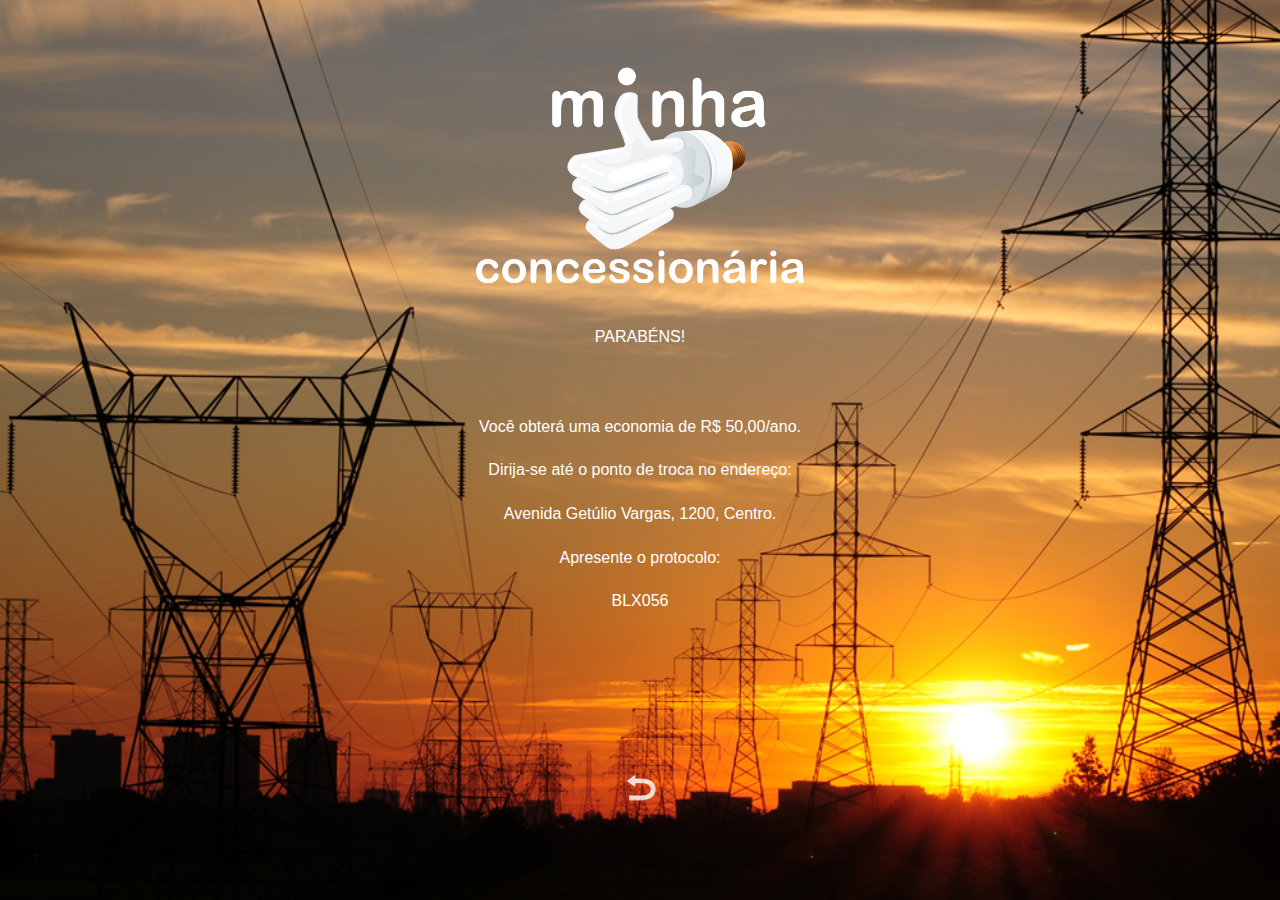
==== final.html @ e42f9040 "Início das páginas quantidade e final.html" ====
<!doctype html>
<html>

<head>
	<meta charset="utf-8">
	<title>Minha Concessionária</title>
	<meta name="description" content="Minha Concessionária">
	<meta name="author" content="Minha Concessionária">
  
	  <link rel="stylesheet" href="css/styles.css">
	  <meta name="viewport" content="width=device-width, initial-scale=1">
</head>
<script type="text/javascript">
	function chegou(){
		alert("Chegou.");
	}
</script>
<body>
	<div class="wrapper">
		<div class="span5">
		</div>
		<div class="span30">
			<div class="logo">
			</div>
		</div>
		<div class="span10">
			<p>
				PARABÉNS!
			</p>
		</div>
		<div class="span40">
			<p>
				Você obterá uma economia de R$ 50,00/ano.
			</p>
			<p>
				Dirija-se até o ponto de troca no endereço:
			</p>
			<p>
				Avenida Getúlio Vargas, 1200, Centro.
			</p>
			<p>
				Apresente o protocolo:
			</p>
			<p>
				BLX056
			</p>
		</div>
		<div class="span10">
			<a href="index.html"><img src="img/voltar.png" alt="" /></a>
		</div>
	</div>
<script type="text/javascript" src="js/jquery.min.js"></script>
<script type="text/javascript" src="js/main.js"></script>
</body>
</html>
---- css/styles.css ----
/* Reset Styles */

@import url(reset.css);

/* Page Styles */

* {
  -moz-box-sizing: border-box;
  -webkit-box-sizing: border-box;
  box-sizing: border-box; }

.wrapper {
  	width: 100%;
	height: 100%;
 	margin: 0 auto; }

img {
  max-width: 100%;
  height: auto;
  width: auto\9;
  /* ie8 */ }

.cf:before,
.cf:after {
  content: " ";
  /* 1 */
  display: table;
  /* 2 */ }

.cf:after {
  clear: both; }

.cf {
  *zoom: 1; }

hr {
	border: none;
	border-bottom: 3px solid #f7f7f7;
}

@-webkit-keyframes fadeIn { from { opacity:0; } to { opacity:1; } }
@-moz-keyframes fadeIn { from { opacity:0; } to { opacity:1; } }
@keyframes fadeIn { from { opacity:0; } to { opacity:1; } }
 
.fade-in {
    opacity:0;
    -webkit-animation:fadeIn ease-in 1; 
    -moz-animation:fadeIn ease-in 1;
    animation:fadeIn ease-in 1;
 
    -webkit-animation-fill-mode:forwards;  
    -moz-animation-fill-mode:forwards;
    animation-fill-mode:forwards;
 
    -webkit-animation-duration:0.3s;
    -moz-animation-duration:0.3s;
    animation-duration:0.3s;
    

    -webkit-animation-delay: 0.5s;
	-moz-animation-delay: 0.5s;
	animation-delay: 0.5s;

}

/* Custom Styles */
html, body {
	width: 100%;
	height: 100%;
}
body { 
	font: normal 1em/1.5em cursive, sans-serif; color: #fff; margin-bottom: 20px; 
	background: url('../img/img1.jpg') center center;
	top: 0;
	right: 0;
	bottom: 0;
	left: 0;
	min-height: 360px;
	background-size: cover;
	background-attachment: fixed;
	text-align: center;
}

a { color: #333; text-decoration: none; }
a:hover { color: #b2c3e8; }

h1 { font: bold 2.5em 'Oswald', sans-serif; }

header {
	margin: 0 0 20px 0;
	padding: 20px;
}

header h1 {
	float: left;
}

header nav { float: right; }
header nav ul li {display: inline-block; margin: 10px 0 0 0;}
header nav ul li a { display: block; padding: 10px; border: 1px solid #fff;}
header nav ul li a:hover, header nav ul li a.active { background: #f7f7f7; color: #b2c3e8; border: 1px solid #eee;}
#main-content { padding: 0 30px; }
footer {
	border: 1px solid #eee;
	background: #f7f7f7;
	margin-top: 20px;
	padding: 30px;
}

.splash {
	background: url('../img/splash-bg.jpg') center center;
	position: fixed;
	top: 0;
	right: 0;
	bottom: 0;
	left: 0;
	min-height: 360px;
	z-index: 999;
	background-size: cover;
	background-attachment: fixed;
	text-align: center;
}

.splash-title {
	color: white;
	font-size: 3em;
	margin-top: 100px;
	text-shadow: 0 2px 10px #000;
	-webkit-animation-delay: 1s;
	-moz-animation-delay: 1s;
	animation-delay: 1s;
}

a.splash-arrow {
	color: white;
	font-size: 1.2em;
	position: absolute;
	bottom: 55px;
	left: 50%;
	margin-left: -25px;
	padding: 10px;
	width: 50px;
	height: 50px;
	font-weight: bold;
	-webkit-transition: all 0.1s ease;
	-moz-transition: all 0.1s ease;
	-o-transition: all 0.1s ease;
	transition: all 0.1s ease;
	-webkit-animation-delay: 1.5s;
	-moz-animation-delay: 1.5s;
	animation-delay: 1.5s;
	border: 3px solid white;
	-webkit-border-radius: 50%;
	-moz-border-radius: 50%;
	border-radius: 50%;
}

a.splash-arrow:hover {
	text-decoration: none;
	bottom: 50px;
}

@media all and (max-width: 690px) {
  header h1 { width: 100%; text-align: center; }
  header nav { float: none; display: inline-block; margin: 0 auto; }
  .splash-title {font-size: 2em;}
}

@media all and (max-width: 480px) {
	.splash-title {font-size: 1.5em;}
}

p{
    font-stretch: extra-expanded;
    padding: 1% 3%;
	line-height: initial;
}


.logo{
	height: 100%;
	background: url('../img/logo.png') center center;
	right: 0;
	left: 0;
	background-size: contain;
	background-repeat:no-repeat;
	background-position: center;
	text-align: center;
	padding: 5px 20px;
}

.span5{
	height: 5%;
}

.span10{
	height: 10%;
}

.span15{
	height: 15%;
}

.span20{
	height: 20%;
}

.span30{
	height: 30%;
}

.span40{
	height: 40%;
}

.span50{
	height: 50%;
}

.span100{
	height: 100%;
}

.input input{
	border: 0 none;
    padding: 15px;
    text-align: center;
	height: 100%;
}
.botao{
	height: 100%;
    text-align: left;
}

.tabela{
	margin: 1%;
}

table{
	margin-right:auto; margin-left:auto;
}

.selecionador_esquerda{
	font-size: xx-large;
	text-align: right !important;
}

.selecionador_direita{
	font-size: xx-large;
	text-align: left !important;
}

.linha{
	border-bottom: 1px solid;
    height: 40px;
}
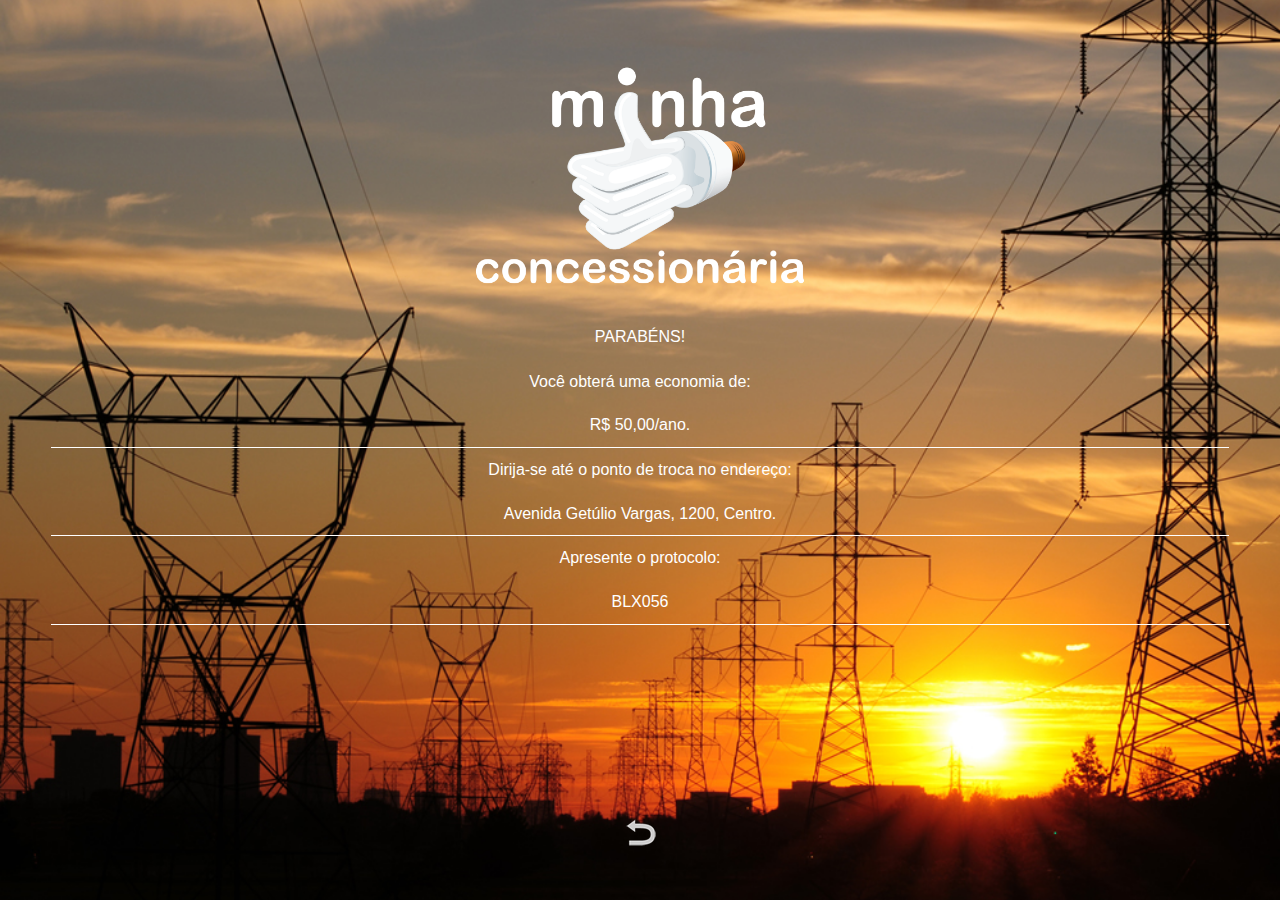
==== commit 6c27424f: "Início das páginas quantidade e final.html" ====
--- a/final.html
+++ b/final.html
@@ -23,25 +23,28 @@
 			<div class="logo">
 			</div>
 		</div>
-		<div class="span10">
+		<div class="span5">
 			<p>
 				PARABÉNS!
 			</p>
 		</div>
-		<div class="span40">
+		<div class="span50">
 			<p>
-				Você obterá uma economia de R$ 50,00/ano.
+				Você obterá uma economia de: 
+			</p>
+			<p class="linha_inferior">
+				R$ 50,00/ano.
 			</p>
 			<p>
 				Dirija-se até o ponto de troca no endereço:
 			</p>
-			<p>
+			<p class="linha_inferior">
 				Avenida Getúlio Vargas, 1200, Centro.
 			</p>
 			<p>
 				Apresente o protocolo:
 			</p>
-			<p>
+			<p class="linha_inferior">
 				BLX056
 			</p>
 		</div>
--- a/css/styles.css
+++ b/css/styles.css
@@ -69,7 +69,7 @@
 	height: 100%;
 }
 body { 
-	font: normal 1em/1.5em cursive, sans-serif; color: #fff; margin-bottom: 20px; 
+	font: normal 1em/1.5em Comic Sans MS, sans-serif; color: #fff; margin-bottom: 20px; 
 	background: url('../img/img1.jpg') center center;
 	top: 0;
 	right: 0;
@@ -233,7 +233,8 @@
 }
 
 .tabela{
-	margin: 1%;
+	font-size: smaller;
+    margin: 1%;
 }
 
 table{
@@ -251,7 +252,11 @@
 }
 
 .linha{
-	border-bottom: 1px solid;
-    height: 40px;
-}
-
+	border-bottom: 1px solid white;
+	height: 42px;
+}
+
+.linha_inferior{
+	border-bottom: 1px solid white;
+    margin: 0 4%;
+}
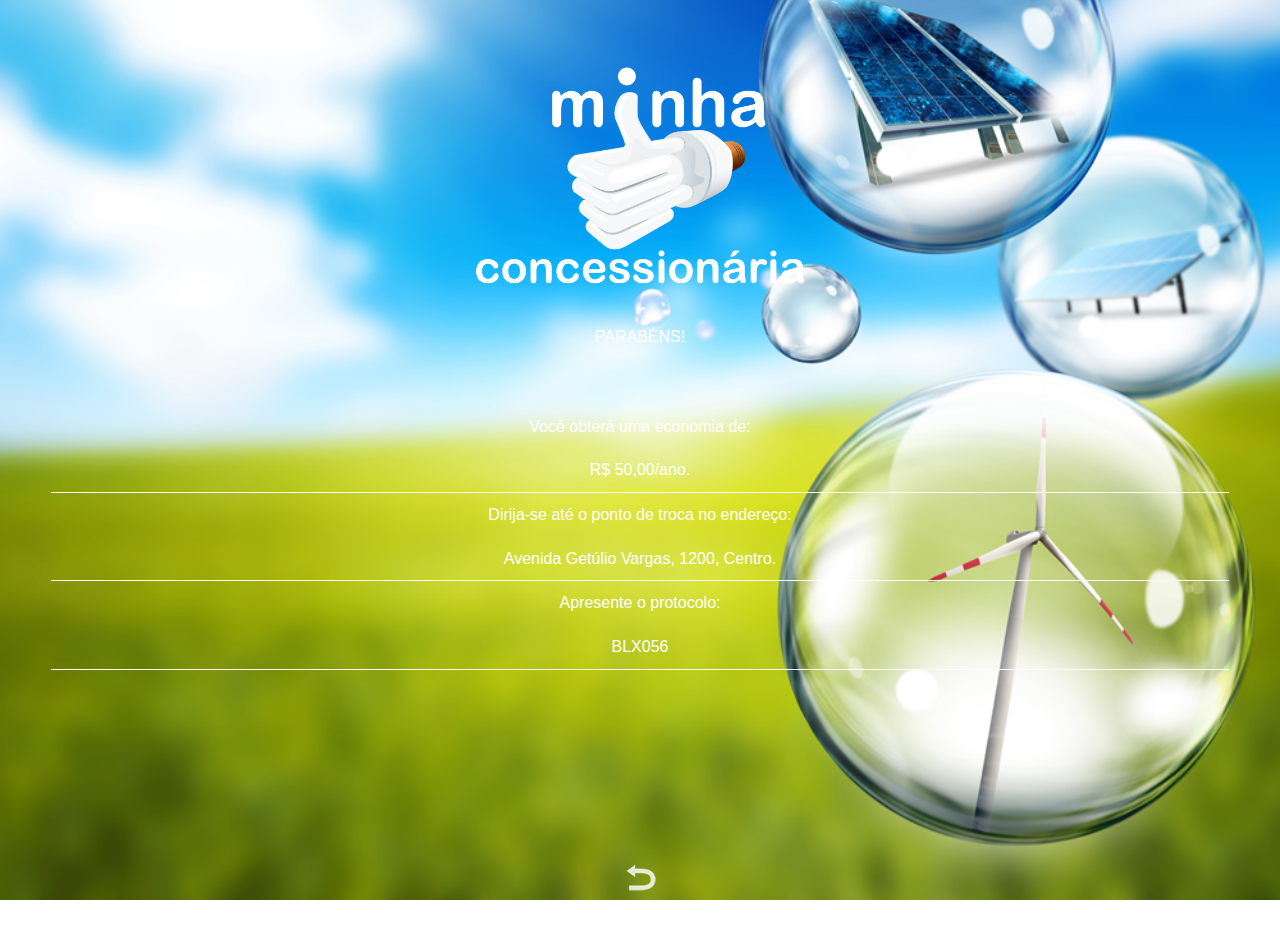
==== commit b961ddfe: "Inclusão de imagens diferentes no background" ====
--- a/final.html
+++ b/final.html
@@ -15,7 +15,7 @@
 		alert("Chegou.");
 	}
 </script>
-<body>
+<body id="final">
 	<div class="wrapper">
 		<div class="span5">
 		</div>
@@ -23,7 +23,7 @@
 			<div class="logo">
 			</div>
 		</div>
-		<div class="span5">
+		<div class="span10">
 			<p>
 				PARABÉNS!
 			</p>
--- a/css/styles.css
+++ b/css/styles.css
@@ -68,9 +68,35 @@
 	width: 100%;
 	height: 100%;
 }
-body { 
+#index{ 
 	font: normal 1em/1.5em Comic Sans MS, sans-serif; color: #fff; margin-bottom: 20px; 
 	background: url('../img/img1.jpg') center center;
+	top: 0;
+	right: 0;
+	bottom: 0;
+	left: 0;
+	min-height: 360px;
+	background-size: cover;
+	background-attachment: fixed;
+	text-align: center;
+}
+
+#quandidade{ 
+	font: normal 1em/1.5em Comic Sans MS, sans-serif; color: #fff; margin-bottom: 20px; 
+	background: url('../img/img2.jpg') center center;
+	top: 0;
+	right: 0;
+	bottom: 0;
+	left: 0;
+	min-height: 360px;
+	background-size: cover;
+	background-attachment: fixed;
+	text-align: center;
+}
+
+#final{ 
+	font: normal 1em/1.5em Comic Sans MS, sans-serif; color: #fff; margin-bottom: 20px; 
+	background: url('../img/img3.jpg') center center;
 	top: 0;
 	right: 0;
 	bottom: 0;
@@ -238,7 +264,10 @@
 }
 
 table{
-	margin-right:auto; margin-left:auto;
+	background-color: black;
+    margin-left: auto;
+    margin-right: auto;
+    opacity: 0.7;
 }
 
 .selecionador_esquerda{
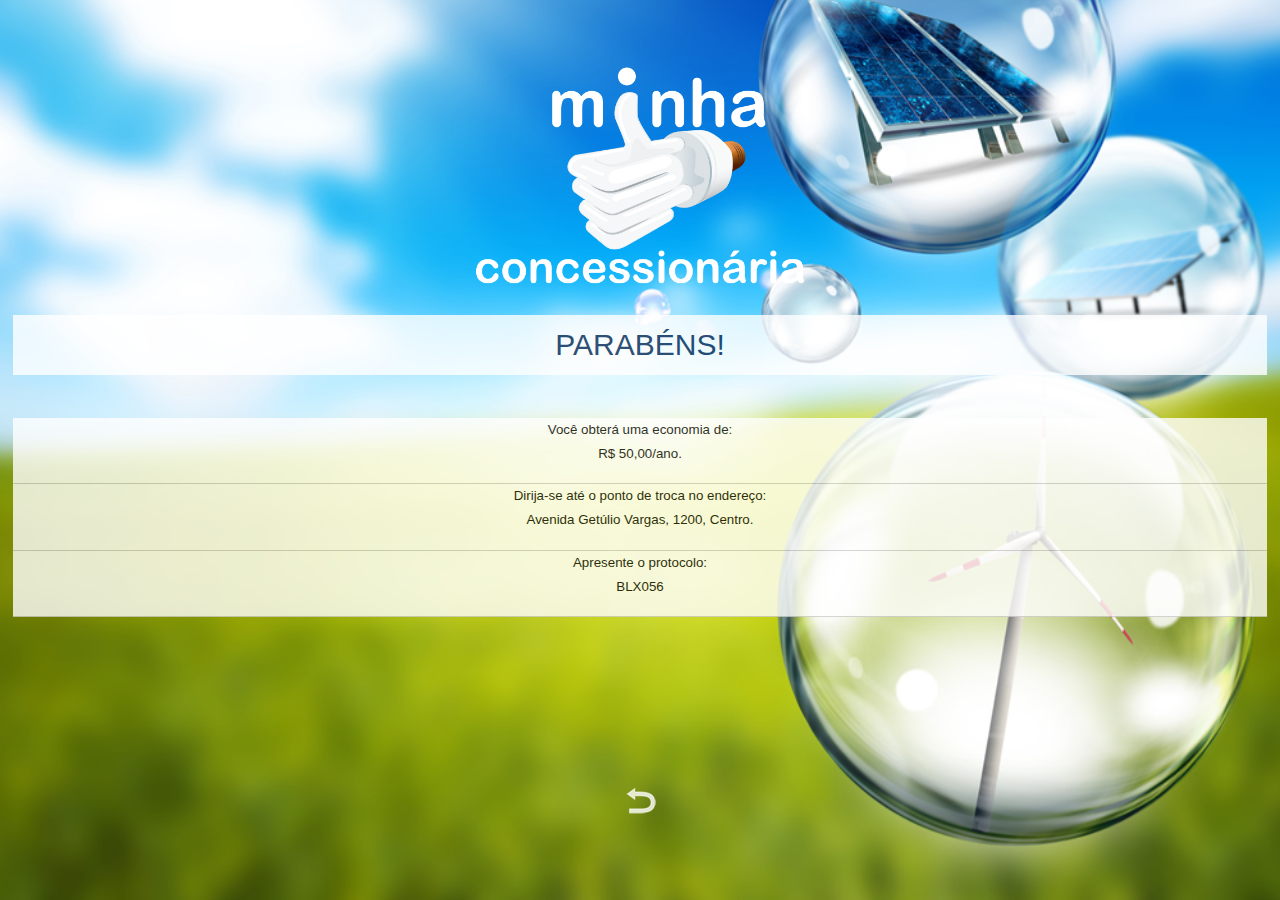
==== commit 8811a619: "Inclusão de imagens diferentes no background" ====
--- a/final.html
+++ b/final.html
@@ -24,29 +24,33 @@
 			</div>
 		</div>
 		<div class="span10">
-			<p>
+			<p class="parabens">
 				PARABÉNS!
 			</p>
 		</div>
-		<div class="span50">
-			<p>
-				Você obterá uma economia de: 
-			</p>
-			<p class="linha_inferior">
-				R$ 50,00/ano.
-			</p>
-			<p>
-				Dirija-se até o ponto de troca no endereço:
-			</p>
-			<p class="linha_inferior">
-				Avenida Getúlio Vargas, 1200, Centro.
-			</p>
-			<p>
-				Apresente o protocolo:
-			</p>
-			<p class="linha_inferior">
-				BLX056
-			</p>
+		<div class="span40">
+			<div class="tabela">
+				<table  class="tabela_final" border="0" align="center" cellpadding="0" cellspacing="0">
+				  <tr>
+				    <td>Você obterá uma economia de: </td>
+				  </tr>
+				  <tr class="linha">
+				    <td>R$ 50,00/ano.</td>
+				  </tr>
+				  <tr>
+				    <td>Dirija-se até o ponto de troca no endereço:</td>
+				  </tr>
+				  <tr class="linha">
+				    <td>Avenida Getúlio Vargas, 1200, Centro.</td>
+				  </tr>
+				  <tr>
+				    <td>Apresente o protocolo:</td>
+				  </tr>
+				  <tr class="linha">
+				    <td>BLX056</td>
+				  </tr>
+				</table>
+			</div>
 		</div>
 		<div class="span10">
 			<a href="index.html"><img src="img/voltar.png" alt="" /></a>
--- a/css/styles.css
+++ b/css/styles.css
@@ -264,10 +264,15 @@
 }
 
 table{
-	background-color: black;
+	background-color: white;
+    color: black;
     margin-left: auto;
     margin-right: auto;
-    opacity: 0.7;
+    opacity: 0.8;
+}
+
+.tabela_final{
+	width: 100%;
 }
 
 .selecionador_esquerda{
@@ -281,7 +286,7 @@
 }
 
 .linha{
-	border-bottom: 1px solid white;
+	border-bottom: 1px solid #ccc;
 	height: 42px;
 }
 
@@ -289,3 +294,11 @@
 	border-bottom: 1px solid white;
     margin: 0 4%;
 }
+
+.parabens{
+	background-color: white;
+    color: #002753;
+    font-size: 30px;
+    margin: 0 1%;
+    opacity: 0.8;
+}
